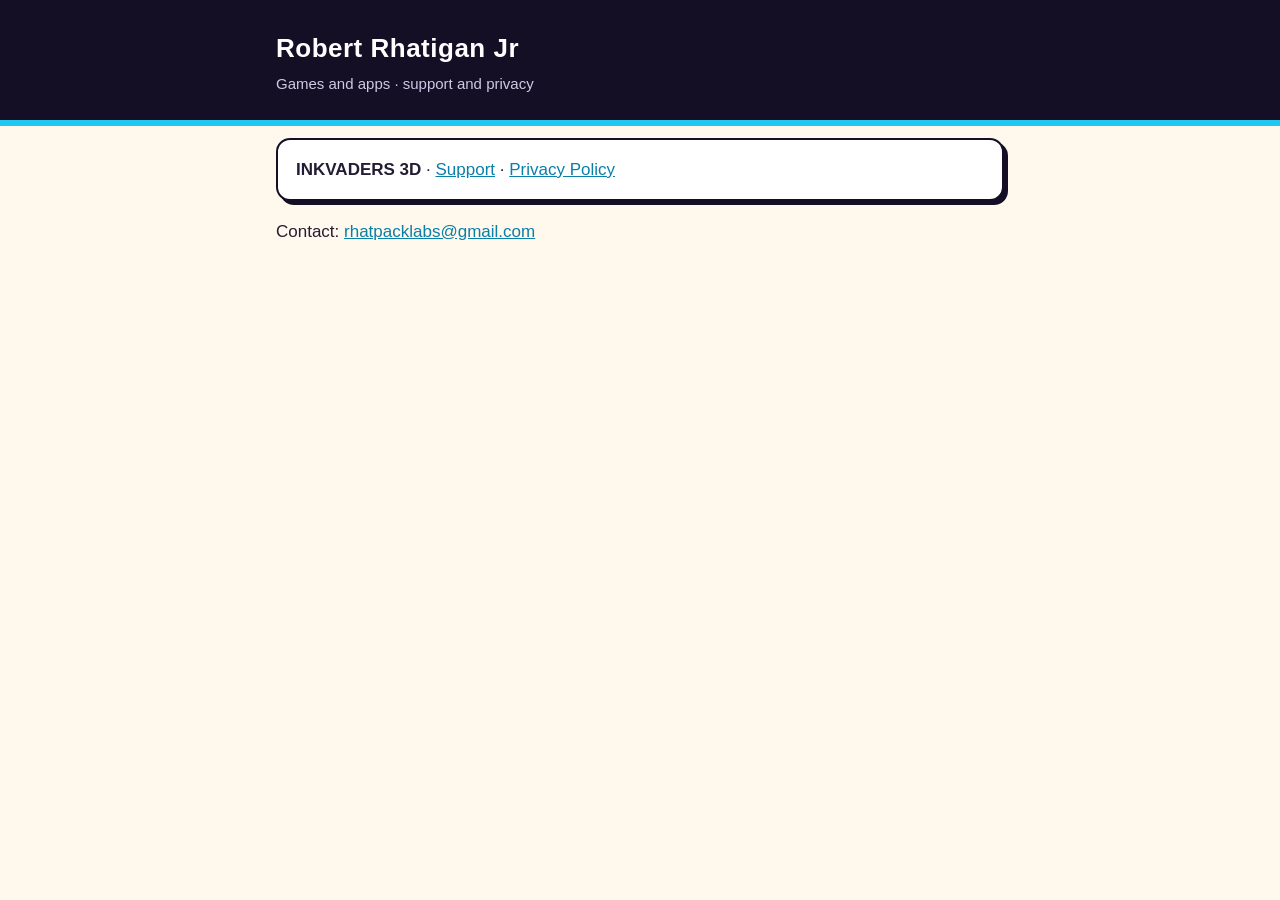
==== index.html @ 7124c7ef "Support and privacy pages for INKVADERS 3D Co-Authored-By: Claude Opus 5.5 <noreply@anthropic.com> C" ====
<!doctype html>
<html lang="en">
<head>
<meta charset="utf-8">
<meta name="viewport" content="width=device-width, initial-scale=1">
<title>Robert Rhatigan Jr Apps</title>
<link rel="stylesheet" href="style.css">
</head>
<body>
<header><div class="wrap"><div><h1>Robert Rhatigan Jr</h1><p>Games and apps · support and privacy</p></div></div></header>
<main class="wrap">
<div class="card"><strong>INKVADERS 3D</strong> · <a href="inkvaders3d/">Support</a> · <a href="inkvaders3d/privacy.html">Privacy Policy</a></div>
<p>Contact: <a href="mailto:rhatpacklabs@gmail.com">rhatpacklabs@gmail.com</a></p>
</main>
</body>
</html>
---- style.css ----
:root{--ink:#140f24;--paper:#fff8ec;--cyan:#22c7f0;--pink:#ff4fa3;--yellow:#ffd84a;--text:#231d33;--muted:#5b5470}
*{box-sizing:border-box}
body{margin:0;background:var(--paper);color:var(--text);font:17px/1.6 -apple-system,BlinkMacSystemFont,"Segoe UI",Roboto,Helvetica,Arial,sans-serif}
header{background:var(--ink);color:#fff;padding:28px 16px 24px;border-bottom:6px solid var(--cyan)}
header .wrap{display:flex;align-items:center;gap:16px}
header img{width:64px;height:64px;border-radius:14px;flex:none}
header h1{margin:0;font-size:26px;letter-spacing:.5px}
header p{margin:2px 0 0;color:#cfc8e6;font-size:15px}
.wrap{max-width:760px;margin:0 auto;padding:0 16px}
main{padding:24px 0 48px}
h2{font-size:21px;margin:32px 0 8px;color:var(--ink)}
h2::before{content:"";display:inline-block;width:12px;height:12px;border-radius:50%;background:var(--pink);margin-right:10px;vertical-align:1px}
a{color:#0a7fa8}
.card{background:#fff;border:2px solid var(--ink);border-radius:14px;padding:16px 18px;margin:12px 0;box-shadow:4px 4px 0 var(--ink)}
nav a{display:inline-block;margin-right:16px;font-weight:600}
ul{padding-left:22px}
footer{color:var(--muted);font-size:14px;border-top:1px solid #e6dccb;padding:18px 0 40px}
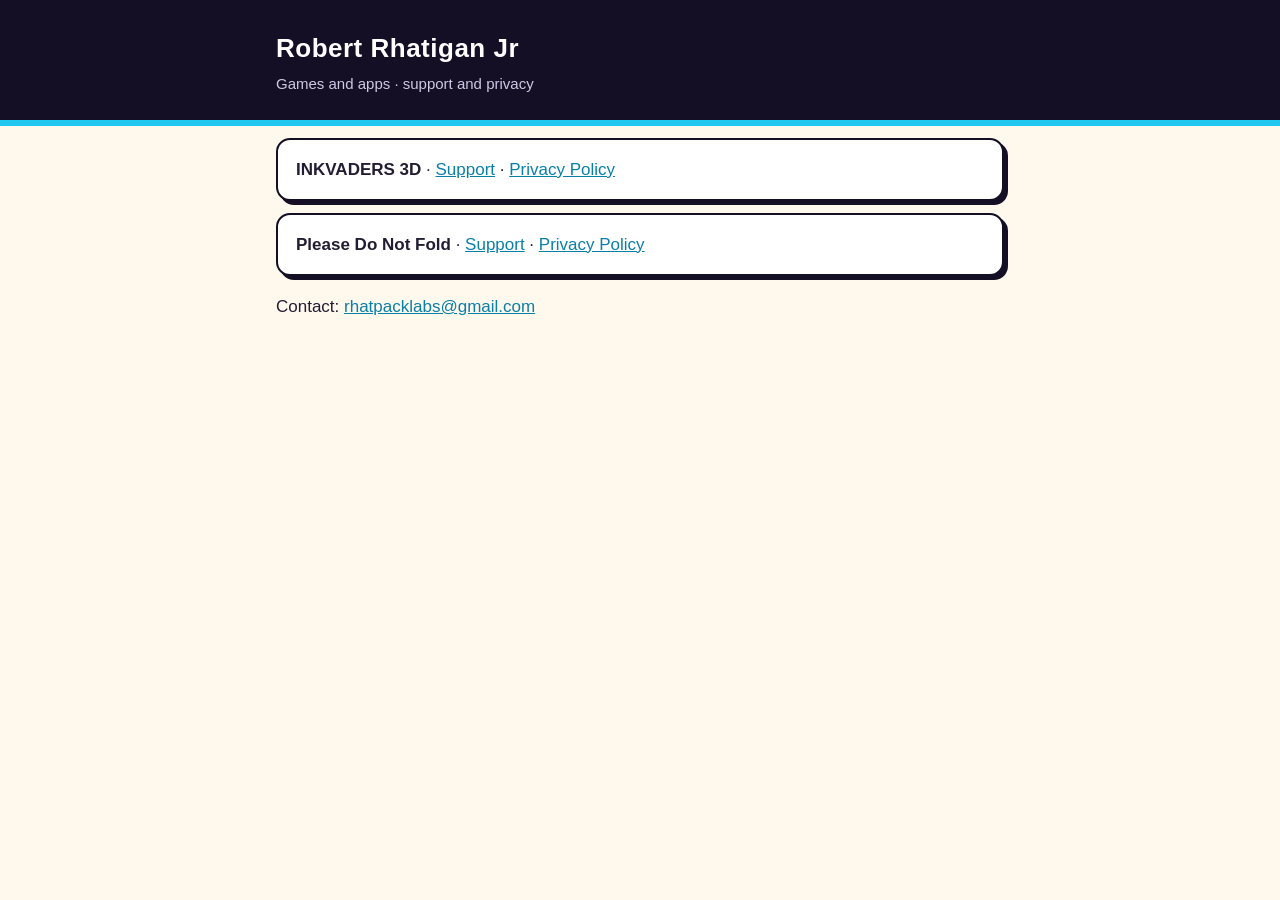
==== commit 5c92c649: "Please Do Not Fold: support and privacy pages Co-Authored-By: Claude Opus 5.5 <noreply@anthropic.com" ====
--- a/index.html
+++ b/index.html
@@ -10,6 +10,7 @@
 <header><div class="wrap"><div><h1>Robert Rhatigan Jr</h1><p>Games and apps · support and privacy</p></div></div></header>
 <main class="wrap">
 <div class="card"><strong>INKVADERS 3D</strong> · <a href="inkvaders3d/">Support</a> · <a href="inkvaders3d/privacy.html">Privacy Policy</a></div>
+<div class="card"><strong>Please Do Not Fold</strong> · <a href="pleasedonotfold/">Support</a> · <a href="pleasedonotfold/privacy.html">Privacy Policy</a></div>
 <p>Contact: <a href="mailto:rhatpacklabs@gmail.com">rhatpacklabs@gmail.com</a></p>
 </main>
 </body>
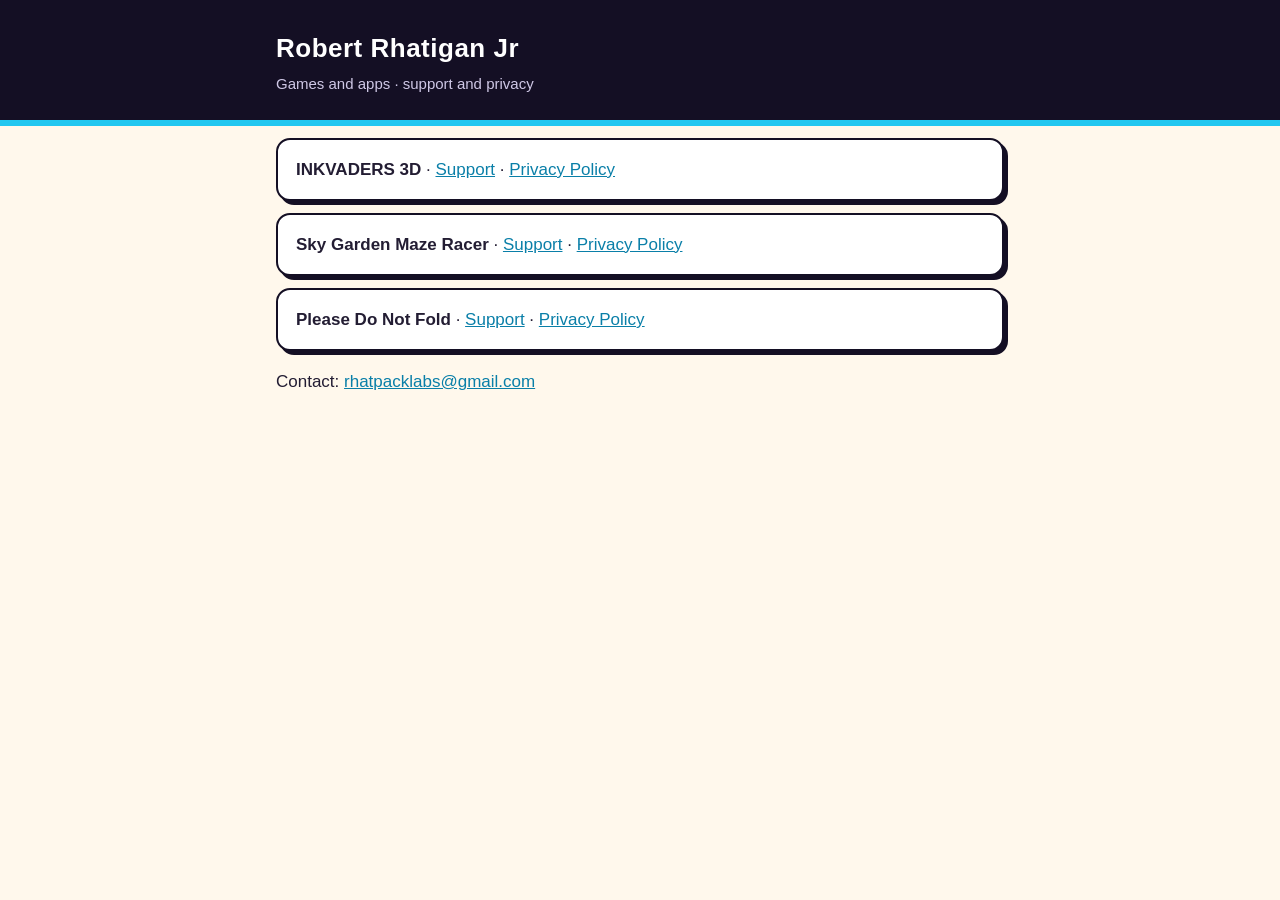
==== commit 209f028e: "Sky Garden Maze Racer: support and privacy pages Co-Authored-By: Claude Opus 5.5 (1M context) <norep" ====
--- a/index.html
+++ b/index.html
@@ -10,6 +10,7 @@
 <header><div class="wrap"><div><h1>Robert Rhatigan Jr</h1><p>Games and apps · support and privacy</p></div></div></header>
 <main class="wrap">
 <div class="card"><strong>INKVADERS 3D</strong> · <a href="inkvaders3d/">Support</a> · <a href="inkvaders3d/privacy.html">Privacy Policy</a></div>
+<div class="card"><strong>Sky Garden Maze Racer</strong> · <a href="skygardenmazeracer/">Support</a> · <a href="skygardenmazeracer/privacy.html">Privacy Policy</a></div>
 <div class="card"><strong>Please Do Not Fold</strong> · <a href="pleasedonotfold/">Support</a> · <a href="pleasedonotfold/privacy.html">Privacy Policy</a></div>
 <p>Contact: <a href="mailto:rhatpacklabs@gmail.com">rhatpacklabs@gmail.com</a></p>
 </main>
